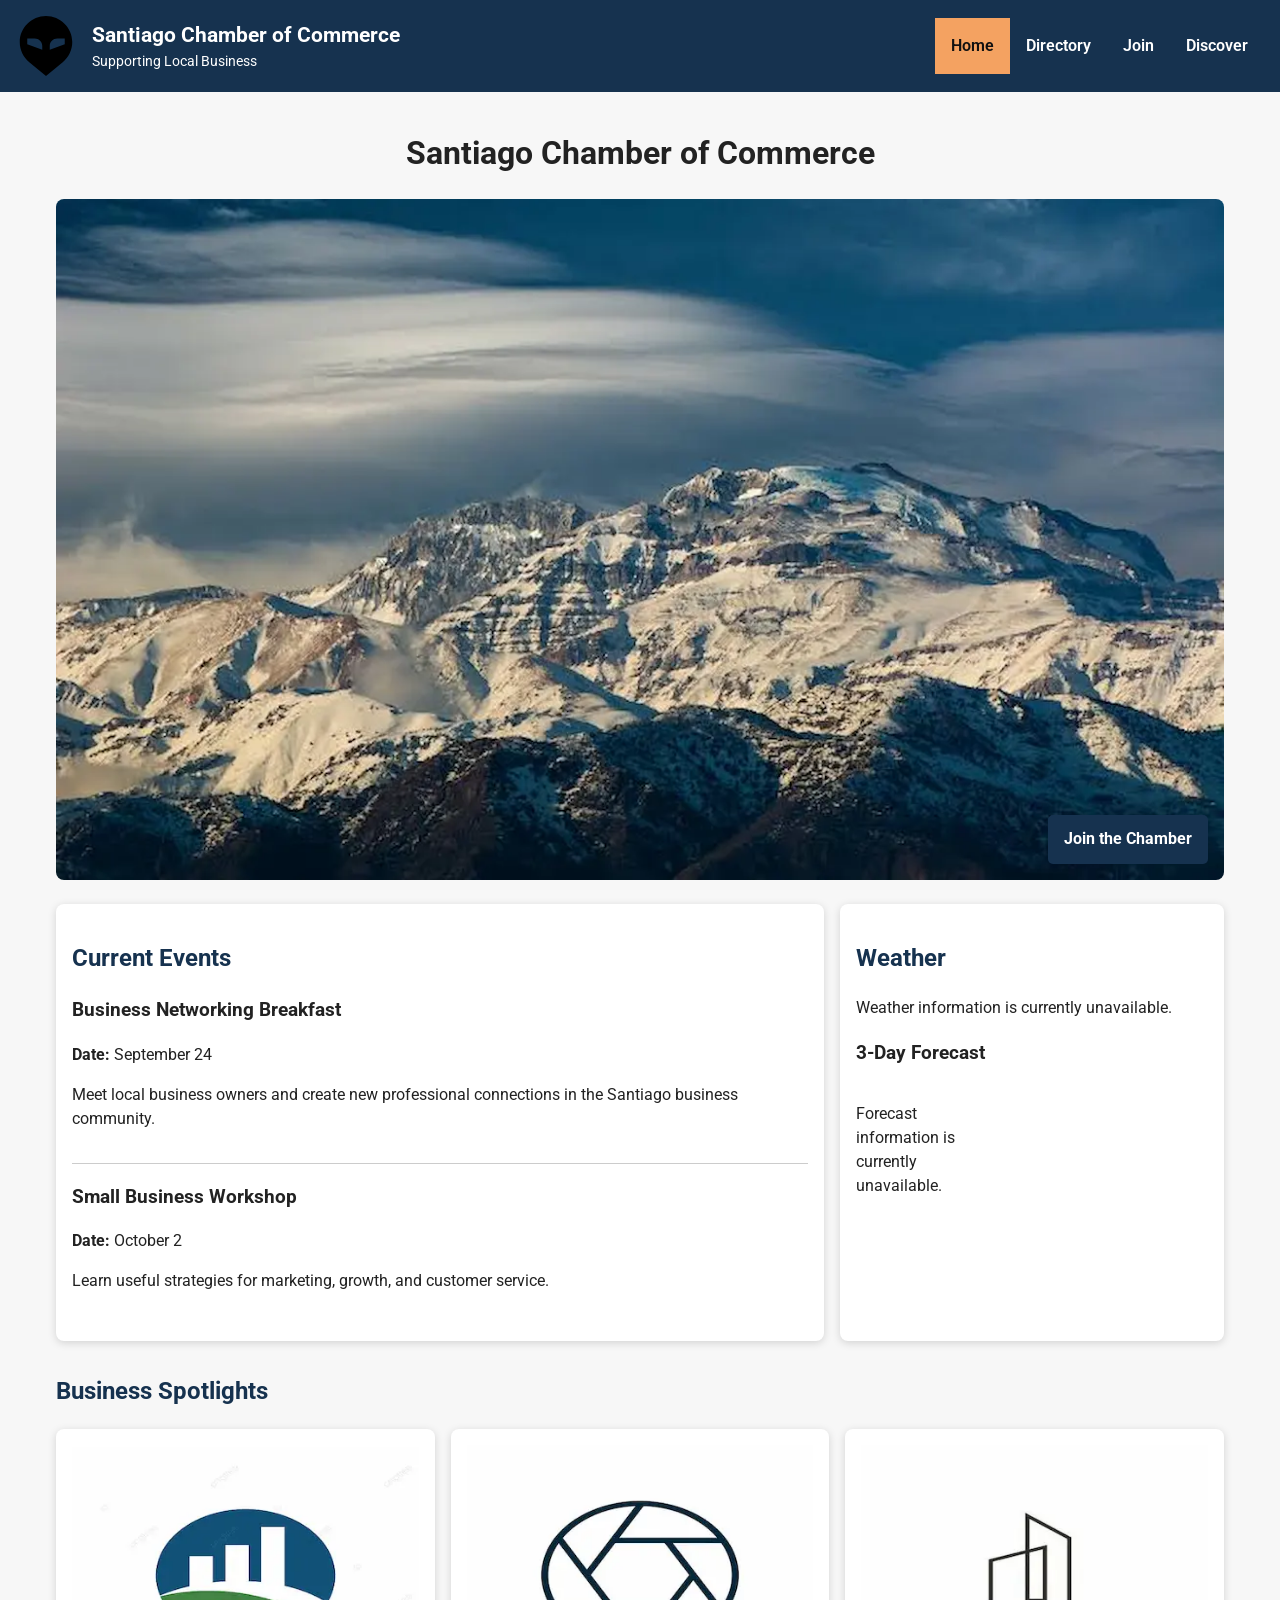
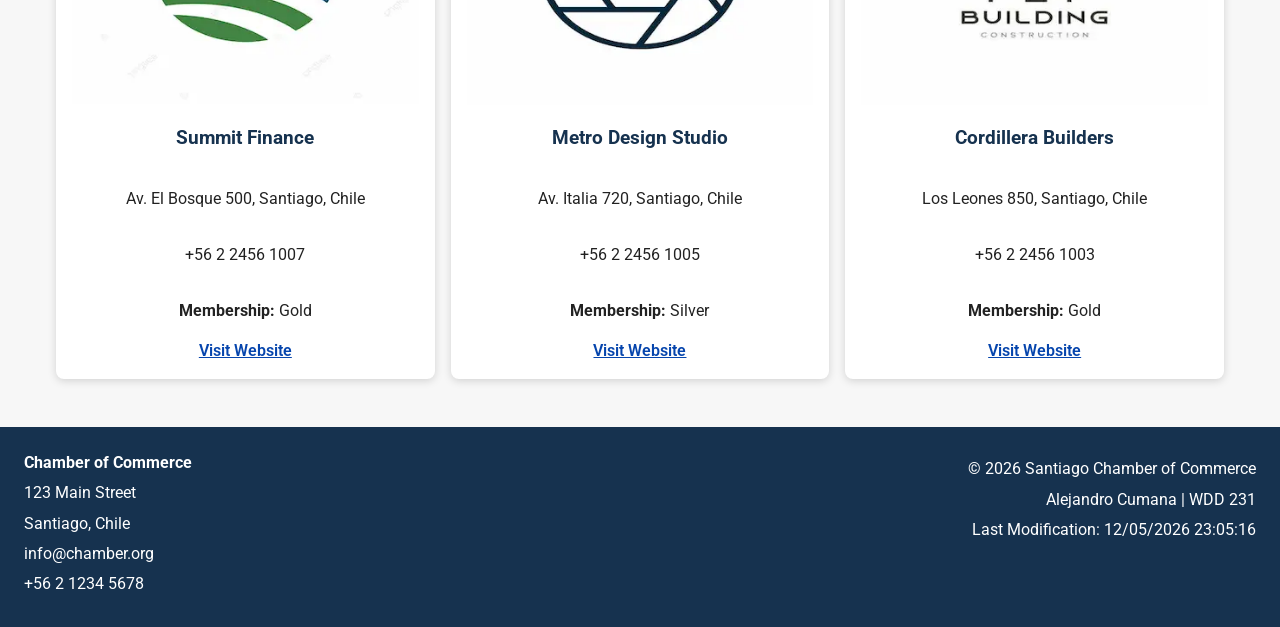
==== chamber/index.html @ 4c392c42 "Week 03 Updates Chamber of Commerce" ====
<!DOCTYPE html>
<html lang="en">

<head>
    <meta charset="UTF-8">
    <meta name="viewport" content="width=device-width, initial-scale=1.0">
    <title>Chamber of Commerce | Home</title>
    <meta name="description" content="Santiago Chamber of Commerce connects local businesses, promotes economic growth, and supports the business community.">
    <meta name="author" content="Alejandro Cumana">
    <link rel="icon" href="images/favicon.ico" type="image/x-icon">
    <meta property="og:title" content="Chamber of Commerce">
    <meta property="og:description"
        content="Discover events, weather, local businesses, and opportunities with the Santiago Chamber of Commerce.">
    <meta property="og:image"
        content="https://TheRAlex.github.io/wdd231/chamber/images/hero.webp">
    <meta property="og:url"
        content="https://TheRAlex.github.io/wdd231/chamber/">
    <meta property="og:type" content="website">
    <link rel="preconnect" href="https://fonts.googleapis.com">
    <link rel="preconnect" href="https://fonts.gstatic.com" crossorigin>
    <link href="https://fonts.googleapis.com/css2?family=Roboto:wght@400;600;700&display=swap"
        rel="stylesheet">
    <link rel="stylesheet" href="styles/normalize.css">
    <link rel="stylesheet" href="styles/small.css">
    <link rel="stylesheet" href="styles/larger.css">
    <script src="scripts/home.js" defer></script>
</head>

<body>

    <header>
        <div class="site-brand">
            <img src="images/alien.svg"
                alt="Chamber of Commerce logo"
                width="80"
                height="80">

            <div>
                <span class="site-name">Santiago Chamber of Commerce</span>
                <span class="site-description">Supporting Local Business</span>
            </div>
        </div>

        <button id="menuButton">☰ Menu</button>

        <nav id="navigation">
            <a href="index.html" class="active">Home</a>
            <a href="directory.html">Directory</a>
            <a href="join.html">Join</a>
            <a href="discover.html">Discover</a>
        </nav>
    </header>

    <main class="home-main">

        <h1>Santiago Chamber of Commerce</h1>

        <section class="hero">
            <img src="images/hero.webp"
                alt="View of Santiago Chile and the Andes Mountains"
                width="1200"
                height="600">

            <a href="join.html" class="join-button">Join the Chamber</a>
        </section>

        <div class="home-info">

            <section class="events">
                <h2>Current Events</h2>

                <article class="event-card">
                    <h3>Business Networking Breakfast</h3>
                    <p><strong>Date:</strong> September 24</p>
                    <p>
                        Meet local business owners and create new professional
                        connections in the Santiago business community.
                    </p>
                </article>

                <article class="event-card">
                    <h3>Small Business Workshop</h3>
                    <p><strong>Date:</strong> October 2</p>
                    <p>
                        Learn useful strategies for marketing, growth, and
                        customer service.
                    </p>
                </article>
            </section>

            <section class="weather">
                <h2>Weather</h2>

                <div id="current-weather">
                    <p>Loading weather...</p>
                </div>

                <h3>3-Day Forecast</h3>

                <div id="forecast">
                    <p>Loading forecast...</p>
                </div>
            </section>

        </div>

        <section class="spotlight-section">
            <h2>Business Spotlights</h2>

            <div id="spotlights"></div>
        </section>

    </main>

    <footer>

        <div class="contact-info">
            <strong>Chamber of Commerce</strong>
            <p>123 Main Street</p>
            <p>Santiago, Chile</p>
            <p>info@chamber.org</p>
            <p>+56 2 1234 5678</p>
        </div>

        <div class="development-info">
            <p>
                &copy; <span id="currentYear"></span>
                Santiago Chamber of Commerce
            </p>

            <p>Alejandro Cumana | WDD 231</p>

            <p>
                Last Modification:
                <span id="lastModified"></span>
            </p>
        </div>

    </footer>

</body>

</html>
---- chamber/styles/small.css ----
* {
    box-sizing: border-box;
}

:root {
    --primary-color: #16324f;
    --secondary-color: #f4a261;
    --background-color: #f7f7f7;
    --text-color: #222222;
    --white: #ffffff;
}

body {
    font-family: "Roboto", Arial, sans-serif;
    background-color: var(--background-color);
    color: var(--text-color);
    line-height: 1.5;
}

header {
    background-color: var(--primary-color);
    color: var(--white);
    padding: 1rem;
    position: relative;
}

.site-brand {
    display: flex;
    align-items: center;
    gap: 1rem;
}

.site-brand img {
    width: 60px;
    height: 60px;
    object-fit: cover;
}

.site-name {
    display: block;
    font-size: 1.3rem;
    font-weight: 700;
}

.site-description {
    display: block;
    font-size: 0.9rem;
}

#menuButton {
    position: absolute;
    top: 1.5rem;
    right: 1rem;
    border: none;
    background-color: transparent;
    color: var(--white);
    font-size: 1.5rem;
    cursor: pointer;
}

nav {
    display: none;
    flex-direction: column;
    margin-top: 1rem;
}

nav.open {
    display: flex;
}

nav a {
    color: var(--white);
    text-decoration: none;
    text-align: center;
    padding: 0.8rem;
    font-weight: 600;
}

nav a:hover,
nav a.active {
    background-color: var(--secondary-color);
    color: #111111;
}

main {
    max-width: 1200px;
    margin: 0 auto;
    padding: 1rem;
}

h1 {
    text-align: center;
    font-weight: 700;
}

h2 {
    font-weight: 700;
}

.view-buttons {
    display: flex;
    justify-content: center;
    gap: 1rem;
    margin: 1.5rem 0;
}

.view-buttons button {
    border: none;
    border-radius: 5px;
    padding: 0.7rem 1.2rem;
    background-color: var(--primary-color);
    color: var(--white);
    cursor: pointer;
    font-weight: 600;
}

.view-buttons button:hover {
    background-color: var(--secondary-color);
    color: #111111;
}

#members.grid {
    display: grid;
    grid-template-columns: 1fr;
    gap: 1rem;
}

.member-card {
    width: 100%;
    min-width: 0;
    background-color: var(--white);
    padding: 1rem;
    border-radius: 8px;
    box-shadow: 0 2px 8px rgb(0 0 0 / 15%);
    text-align: center;
}

.member-card img {
    width: 100%;
    height: auto;
    aspect-ratio: 4 / 3;
    object-fit: cover;
}

.member-card h2 {
    color: var(--primary-color);
    margin-bottom: 0.5rem;
}

.member-card p {
    margin: 0.5rem 0;
}

.member-card a {
    color: #0645ad;
    font-weight: 600;
}

#members.list {
    display: block;
}

#members.list .member-card {
    margin-bottom: 0.5rem;
    border-radius: 0;
    box-shadow: none;
}

#members.list .member-card:nth-child(even) {
    background-color: #e6e6e6;
}

#members.list .member-card img {
    display: none;
}

footer {
    background-color: var(--primary-color);
    color: var(--white);
    padding: 1.5rem;
    margin-top: 2rem;
    text-align: center;
}

footer p {
    margin: 0.4rem 0;
}

/* INDEX CSS*/

.home-main {
    max-width: 1200px;
    margin: 0 auto;
    padding: 1rem;
}


.hero {
    position: relative;
    margin-bottom: 1.5rem;
}

.hero img {
    display: block;
    width: 100%;
    height: auto;
    border-radius: 8px;
}

.join-button {
    position: absolute;
    bottom: 1rem;
    right: 1rem;
    background-color: var(--primary-color);
    color: var(--white);
    text-decoration: none;
    padding: 0.8rem 1rem;
    border-radius: 5px;
    font-weight: 700;
}

.join-button:hover {
    background-color: var(--secondary-color);
    color: #111111;
}

.home-info {
    display: grid;
    grid-template-columns: 1fr;
    gap: 1rem;
}

.events,
.weather {
    background-color: var(--white);
    padding: 1rem;
    border-radius: 8px;
    box-shadow: 0 2px 8px rgb(0 0 0 / 15%);
}

.events h2,
.weather h2,
.spotlight-section h2 {
    color: var(--primary-color);
}

.event-card {
    border-bottom: 1px solid #cccccc;
    padding-bottom: 1rem;
    margin-bottom: 1rem;
}

.event-card:last-child {
    border-bottom: none;
    margin-bottom: 0;
}

.current-temp {
    font-size: 2rem;
    font-weight: 700;
    margin: 0.5rem 0;
}

#forecast {
    display: grid;
    gap: 0.5rem;
}

.forecast-day {
    background-color: var(--background-color);
    padding: 0.7rem;
    border-radius: 5px;
}

.forecast-day p {
    margin: 0.2rem 0;
}

.spotlight-section {
    margin-top: 2rem;
}

#spotlights {
    display: grid;
    grid-template-columns: 1fr;
    gap: 1rem;
}

.spotlight-card {
    background-color: var(--white);
    padding: 1rem;
    text-align: center;
    border-radius: 8px;
    box-shadow: 0 2px 8px rgb(0 0 0 / 15%);
}

.spotlight-card img {
    display: block;
    width: 100%;
    height: auto;
    aspect-ratio: 4 / 3;
    object-fit: contain;
}

.spotlight-card h3 {
    color: var(--primary-color);
}

.spotlight-card a {
    color: #0645ad;
    font-weight: 600;
}
---- chamber/styles/larger.css ----
@media (min-width: 40rem) {

    header {
        display: flex;
        align-items: center;
        justify-content: space-between;
    }

    #menuButton {
        display: none;
    }

    nav {
        display: flex;
        flex-direction: row;
        margin-top: 0;
    }

    nav a {
        padding: 1rem;
    }

    #members.grid {
        grid-template-columns: repeat(2, 1fr);
    }

    footer {
        display: flex;
        justify-content: space-between;
        text-align: left;
    }

    .development-info {
        text-align: right;
    }
    
    .home-info {
        grid-template-columns: 2fr 1fr;
    }

    #forecast {
        grid-template-columns: repeat(3, 1fr);
    }

    #spotlights {
        grid-template-columns: repeat(3, 1fr);
    }

    .spotlight-card {
        display: flex;
        flex-direction: column;
    }
        
}

@media (min-width: 64rem) {

    #members.grid {
        grid-template-columns: repeat(3, 1fr);
    }
}
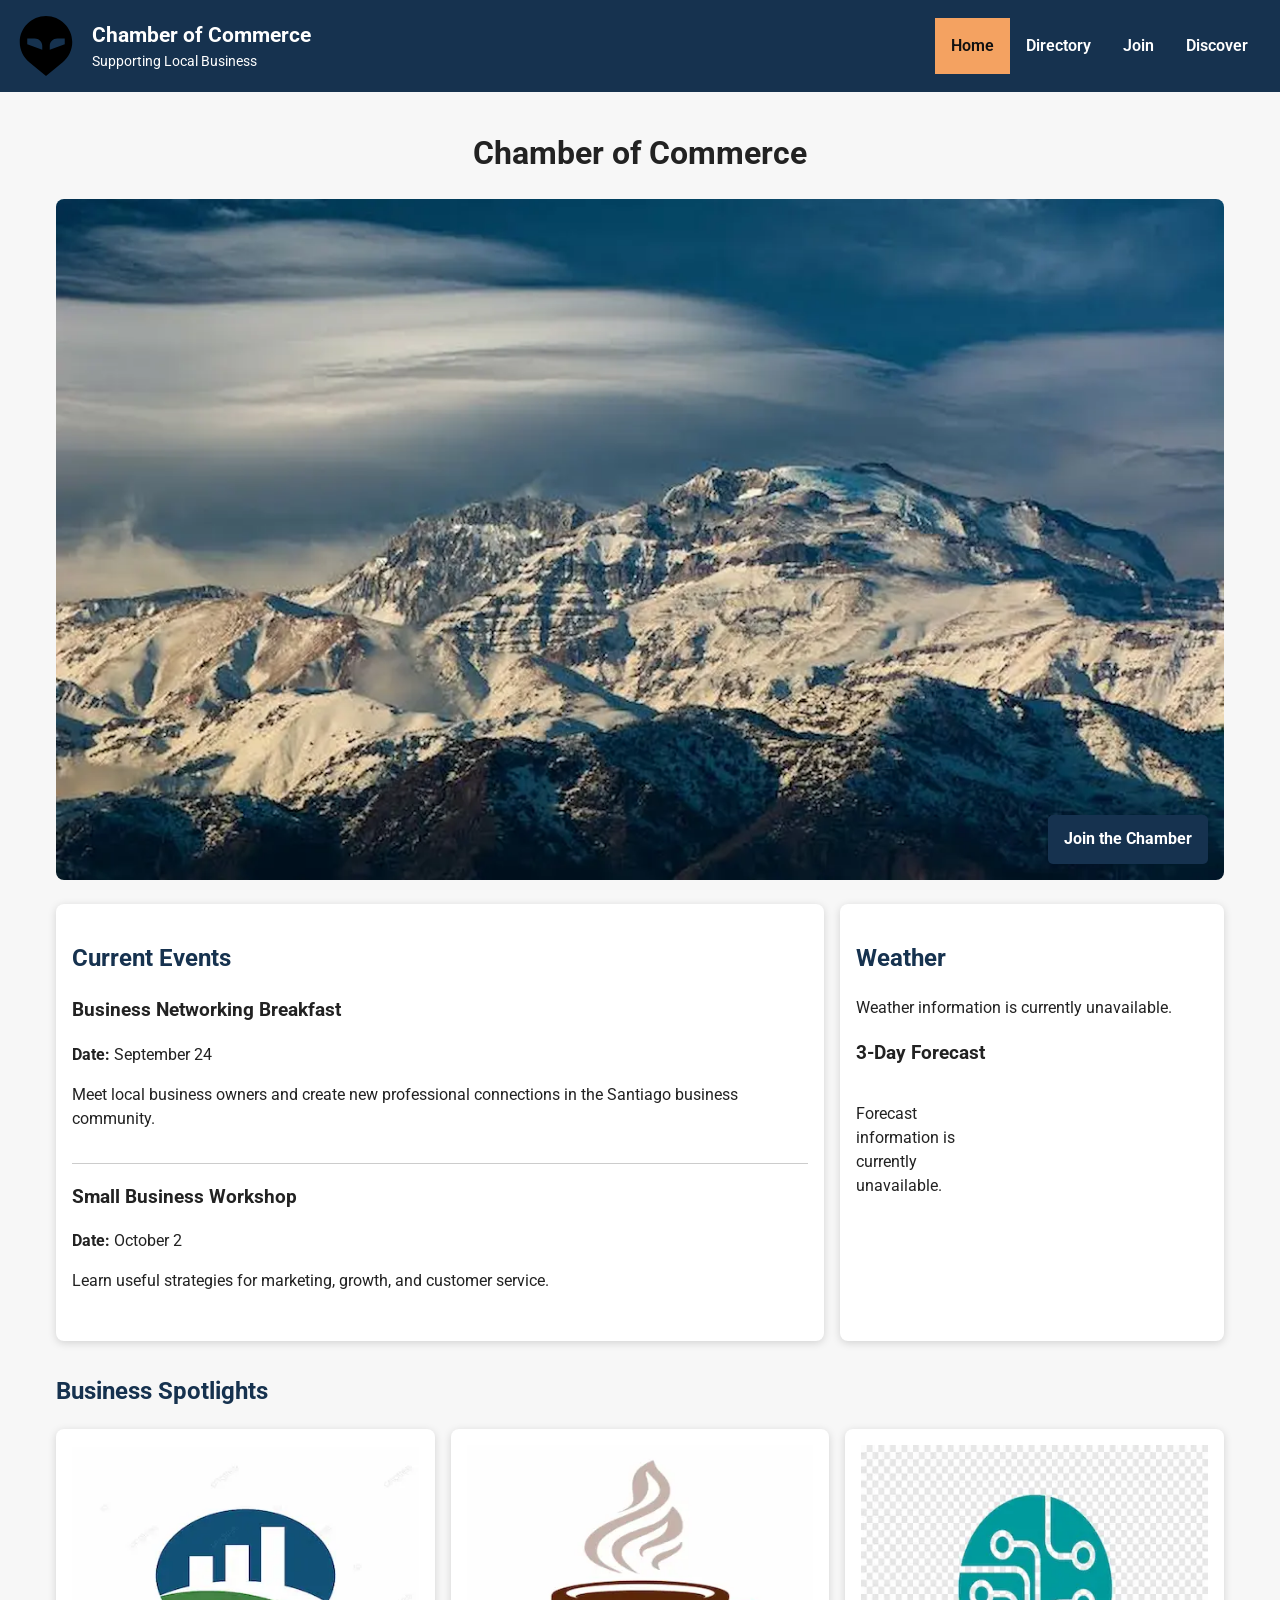
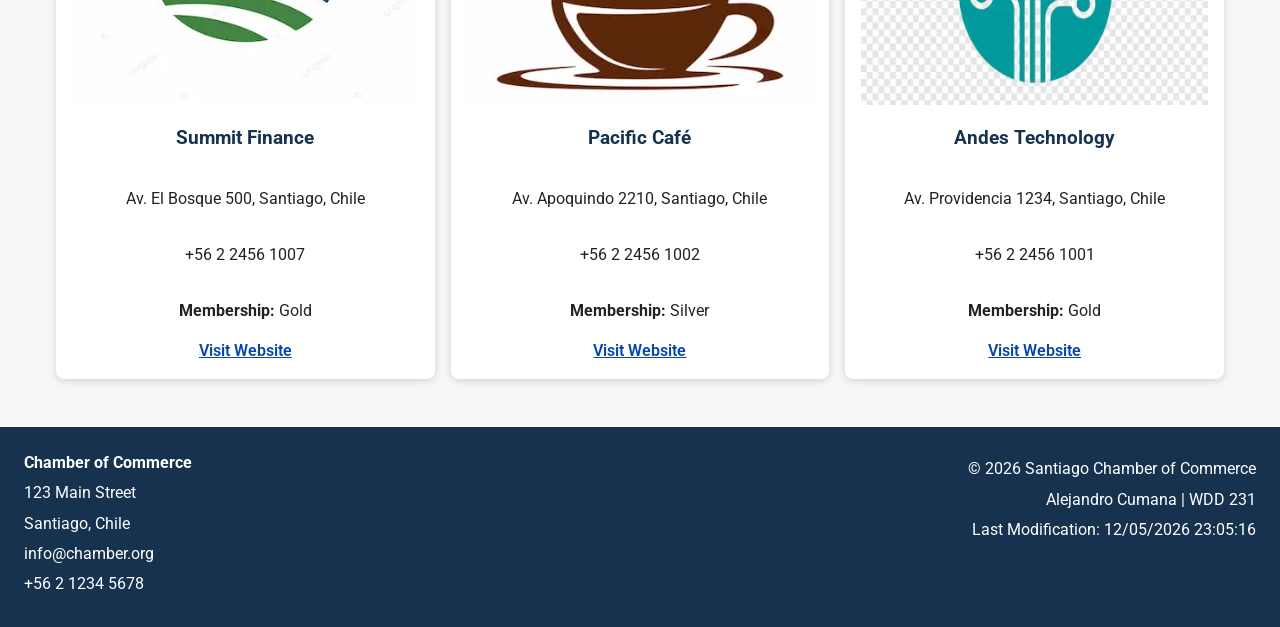
==== commit 04161ad6: "last update" ====
--- a/chamber/index.html
+++ b/chamber/index.html
@@ -36,7 +36,7 @@
                 height="80">
 
             <div>
-                <span class="site-name">Santiago Chamber of Commerce</span>
+                <span class="site-name">Chamber of Commerce</span>
                 <span class="site-description">Supporting Local Business</span>
             </div>
         </div>
@@ -51,15 +51,15 @@
         </nav>
     </header>
 
-    <main class="home-main">
+    <main>
 
-        <h1>Santiago Chamber of Commerce</h1>
+        <h1>Chamber of Commerce</h1>
 
         <section class="hero">
             <img src="images/hero.webp"
                 alt="View of Santiago Chile and the Andes Mountains"
                 width="1200"
-                height="600">
+                height="700">
 
             <a href="join.html" class="join-button">Join the Chamber</a>
         </section>
--- a/chamber/styles/small.css
+++ b/chamber/styles/small.css
@@ -28,6 +28,7 @@
     display: flex;
     align-items: center;
     gap: 1rem;
+    padding-right: 5rem;
 }
 
 .site-brand img {
@@ -188,13 +189,6 @@
 
 /* INDEX CSS*/
 
-.home-main {
-    max-width: 1200px;
-    margin: 0 auto;
-    padding: 1rem;
-}
-
-
 .hero {
     position: relative;
     margin-bottom: 1.5rem;
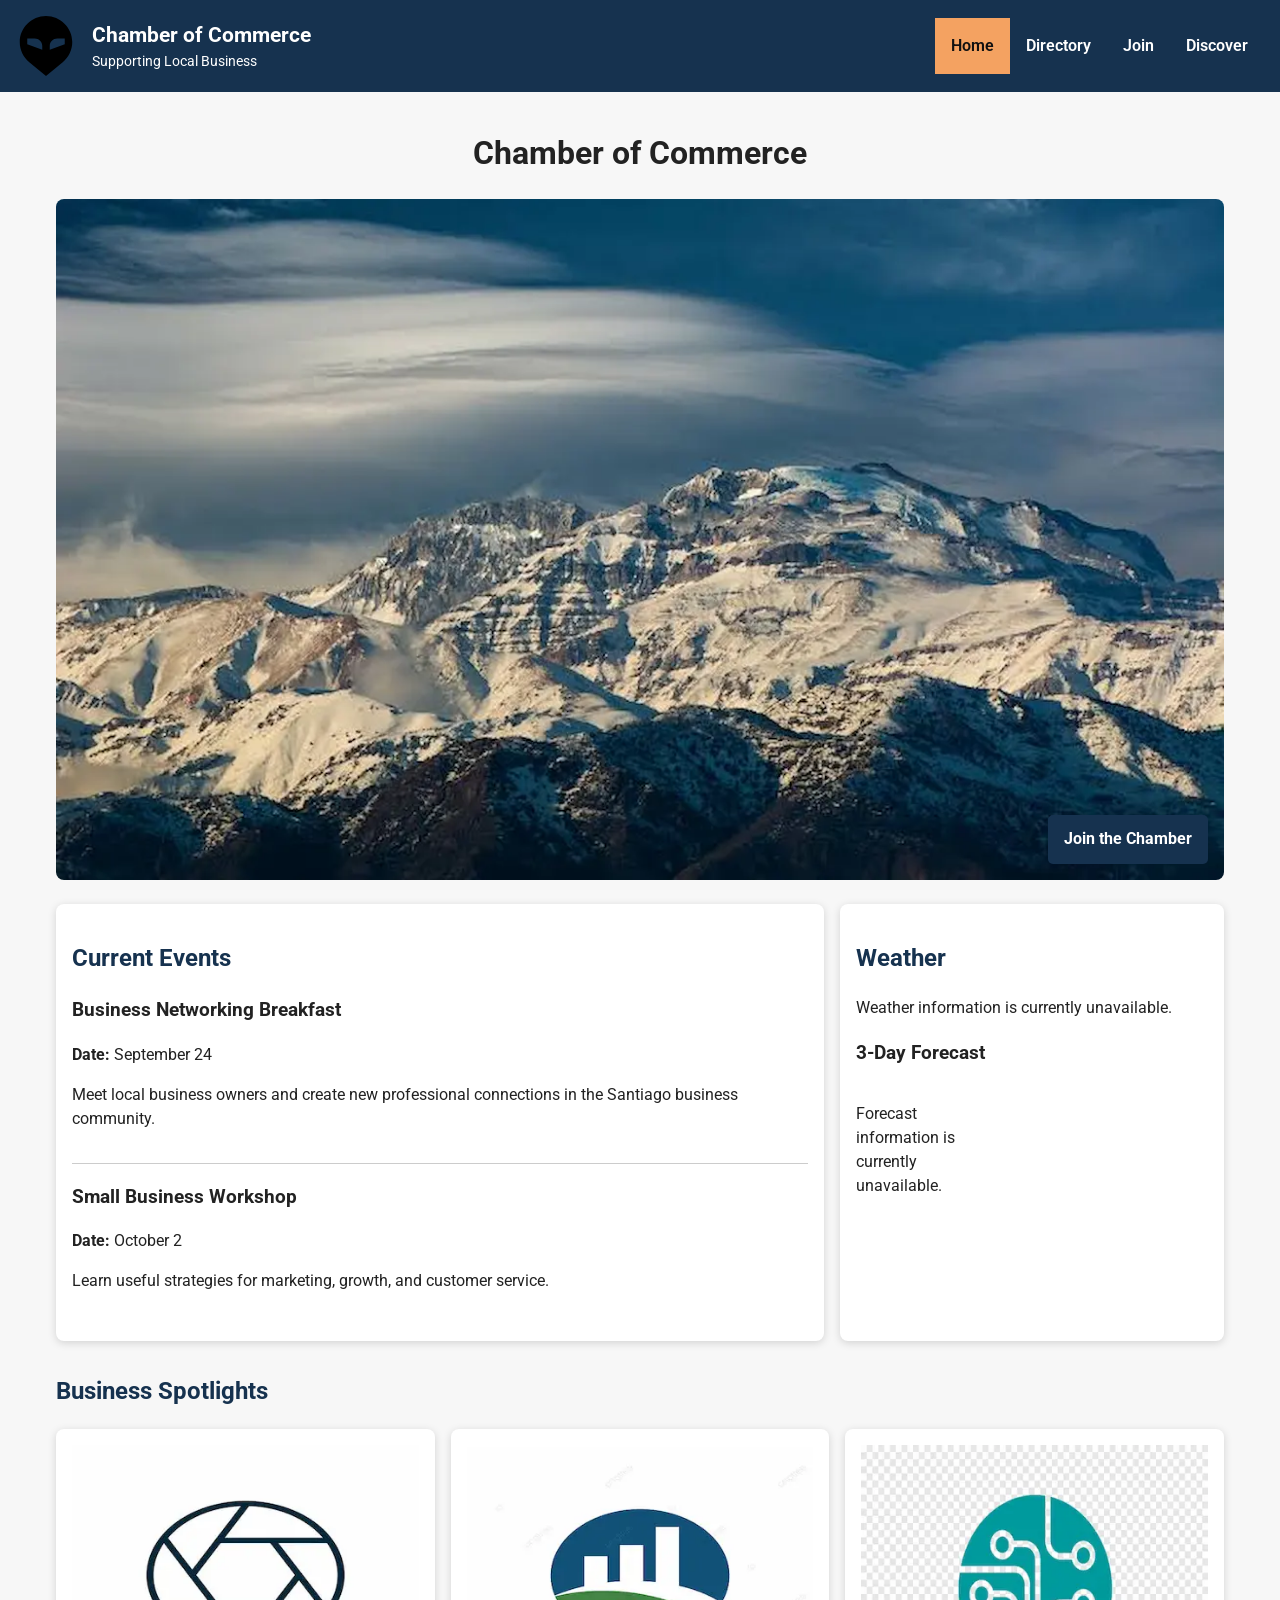
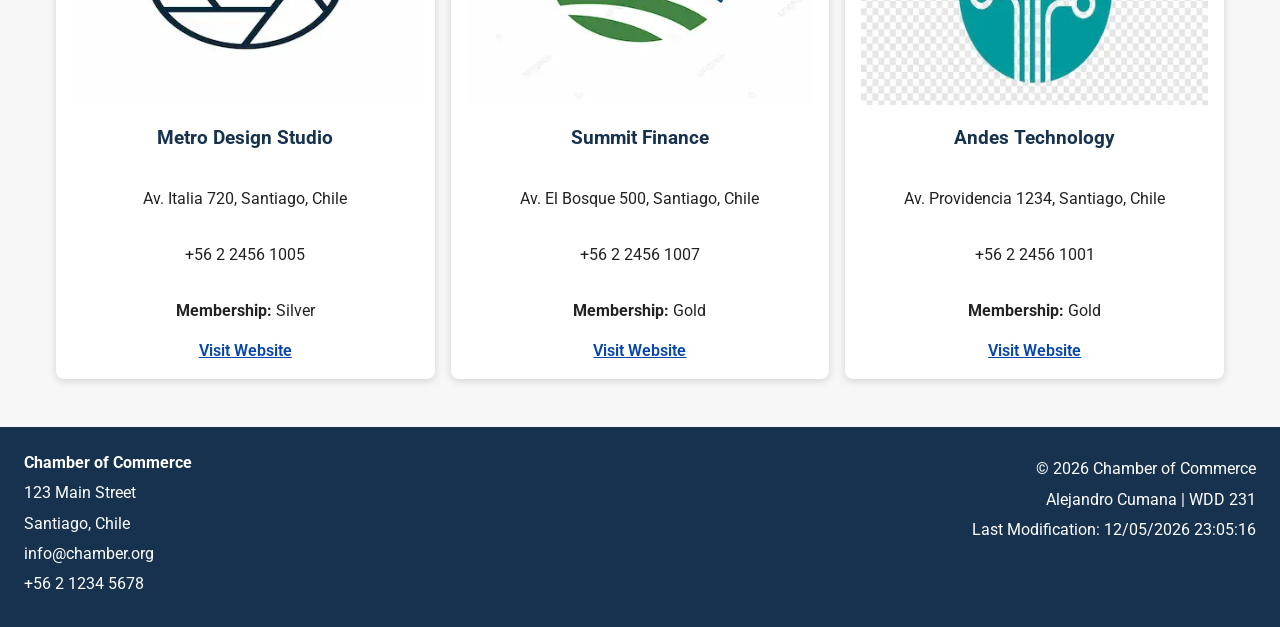
==== commit b19b09b9: "final change" ====
--- a/chamber/index.html
+++ b/chamber/index.html
@@ -125,7 +125,7 @@
         <div class="development-info">
             <p>
                 &copy; <span id="currentYear"></span>
-                Santiago Chamber of Commerce
+                Chamber of Commerce
             </p>
 
             <p>Alejandro Cumana | WDD 231</p>
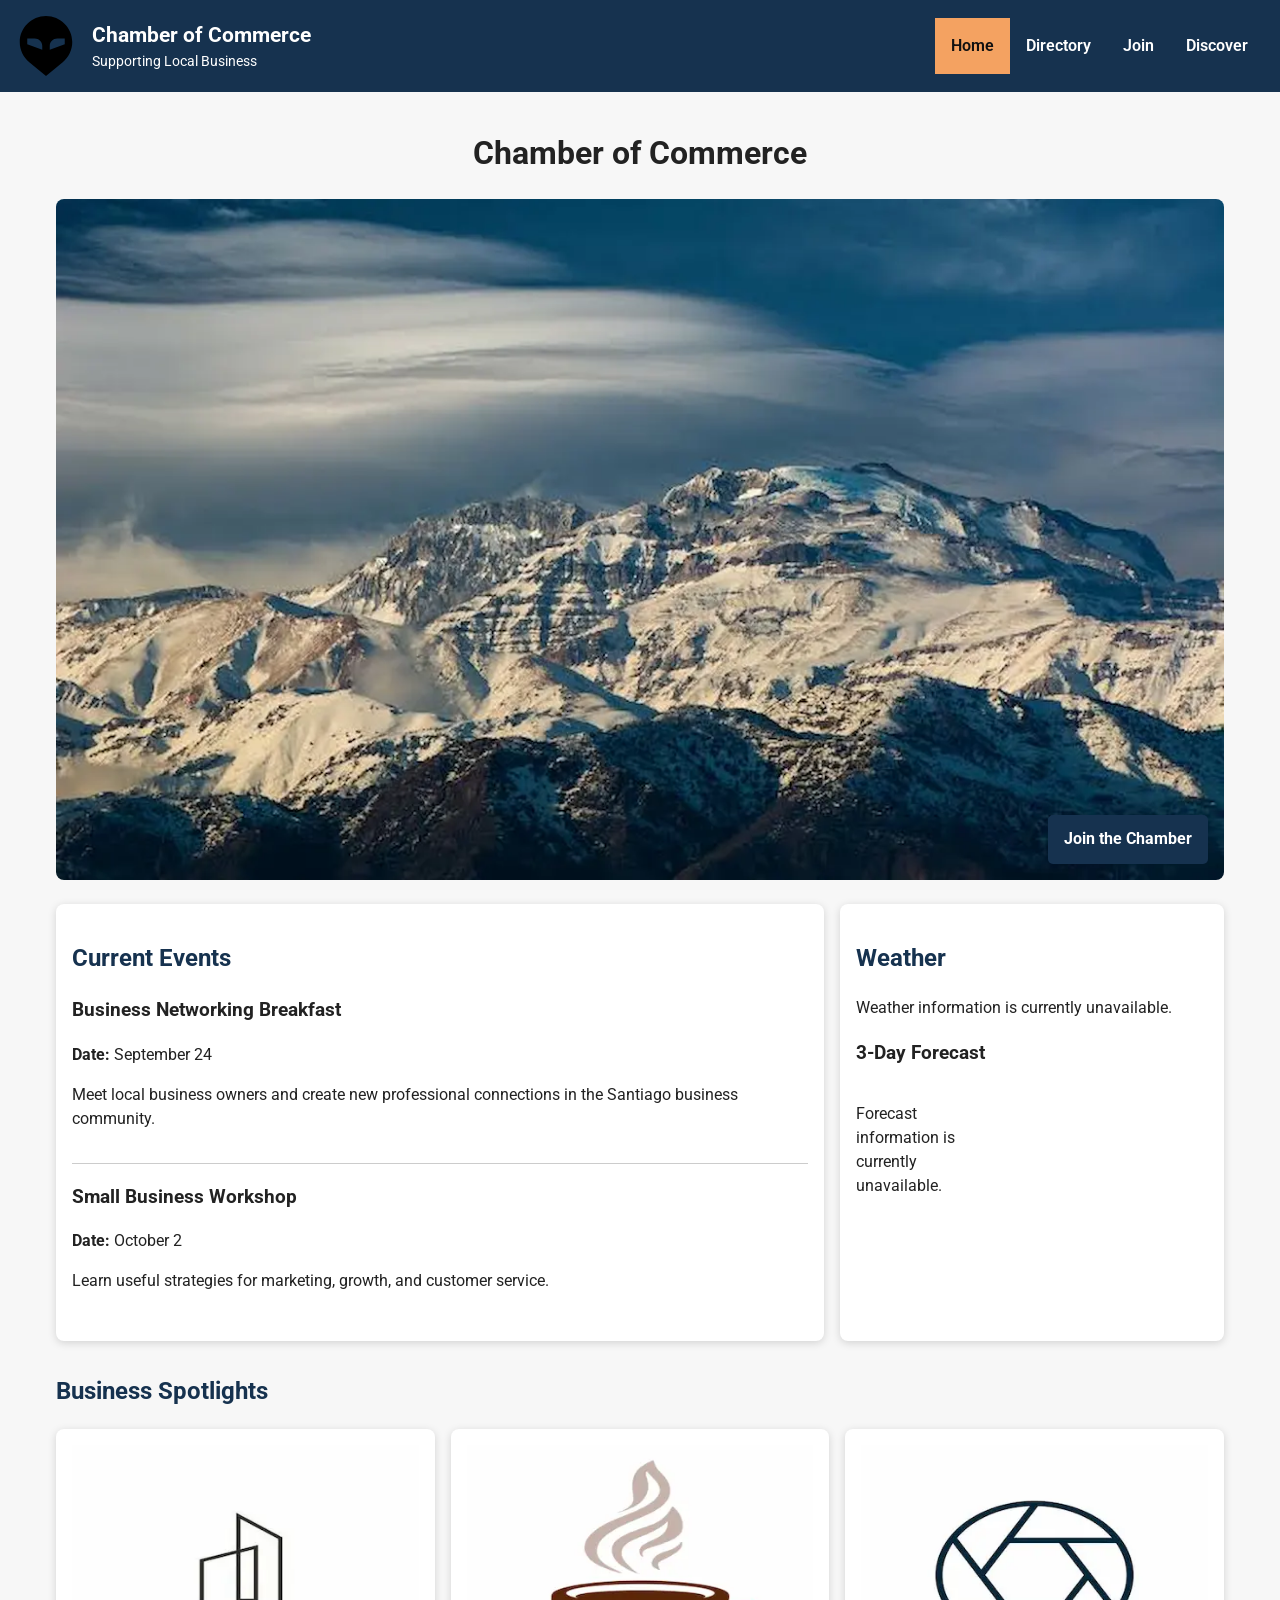
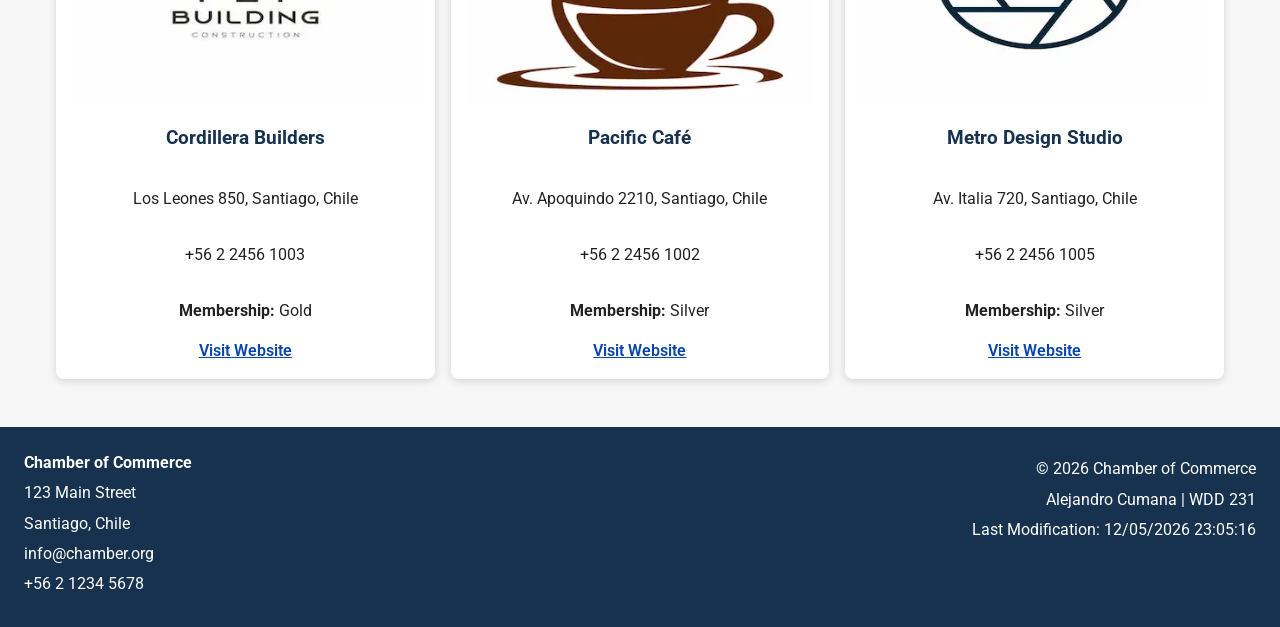
==== commit 41dde840: "final" ====
--- a/chamber/index.html
+++ b/chamber/index.html
@@ -5,12 +5,12 @@
     <meta charset="UTF-8">
     <meta name="viewport" content="width=device-width, initial-scale=1.0">
     <title>Chamber of Commerce | Home</title>
-    <meta name="description" content="Santiago Chamber of Commerce connects local businesses, promotes economic growth, and supports the business community.">
+    <meta name="description" content="Chamber of Commerce connects local businesses, promotes economic growth, and supports the business community.">
     <meta name="author" content="Alejandro Cumana">
     <link rel="icon" href="images/favicon.ico" type="image/x-icon">
     <meta property="og:title" content="Chamber of Commerce">
     <meta property="og:description"
-        content="Discover events, weather, local businesses, and opportunities with the Santiago Chamber of Commerce.">
+        content="Discover events, weather, local businesses, and opportunities with the Chamber of Commerce.">
     <meta property="og:image"
         content="https://TheRAlex.github.io/wdd231/chamber/images/hero.webp">
     <meta property="og:url"
